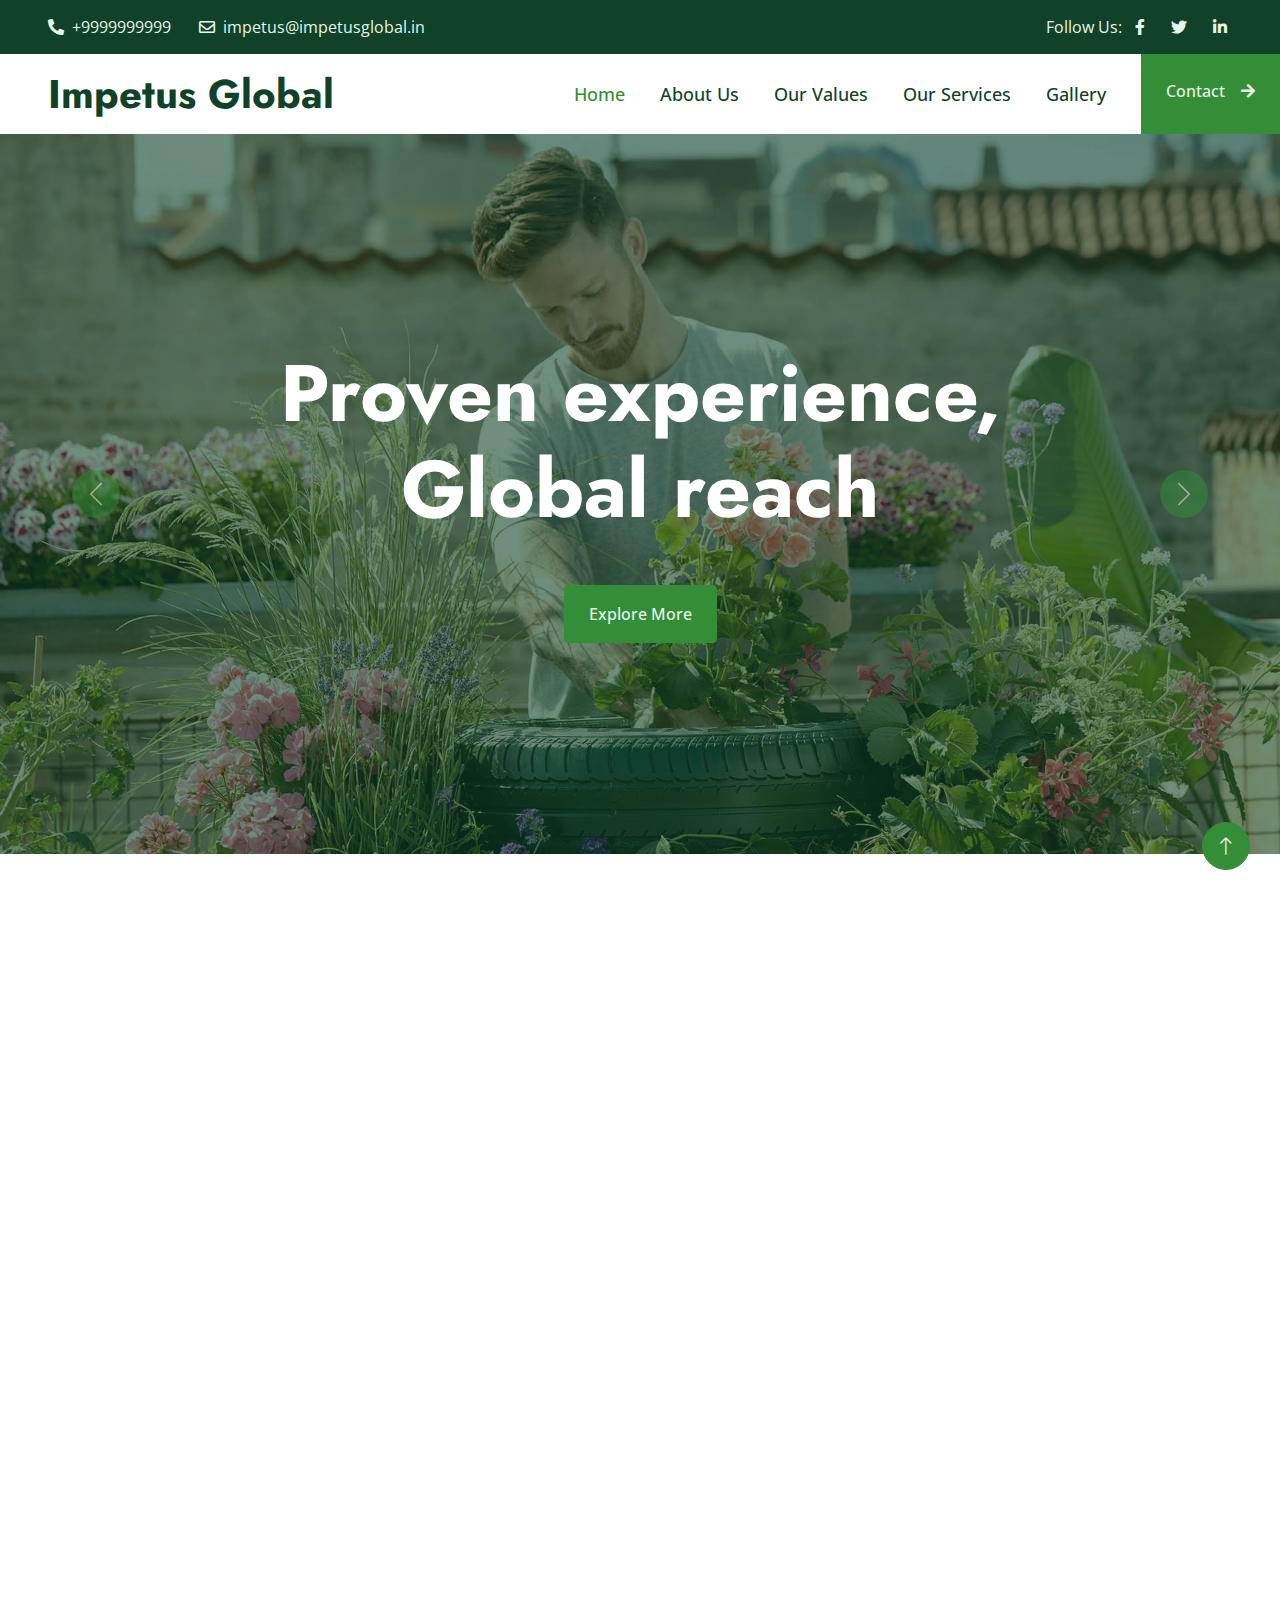
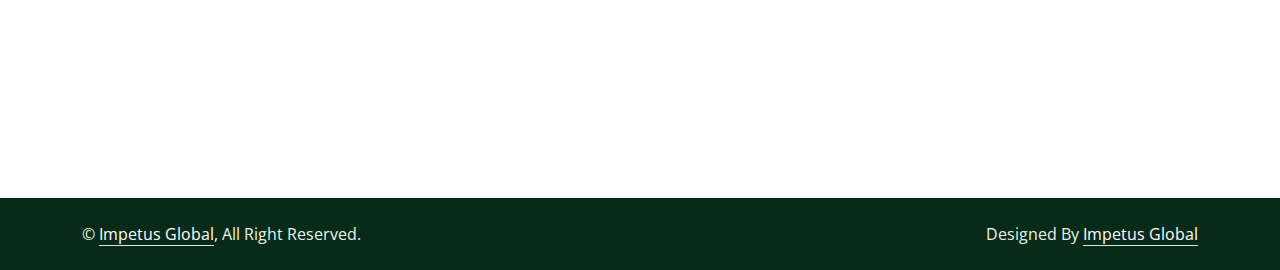
==== index.html @ 4c211819 "data added" ====
<!DOCTYPE html>
<html lang="en">

<head>
    <meta charset="utf-8">
    <title>Impetus Global</title>
    <meta content="width=device-width, initial-scale=1.0" name="viewport">
    <meta content="" name="keywords">
    <meta content="" name="description">

    <!-- Favicon -->
    <link href="img/favicon.ico" rel="icon">

    <!-- Google Web Fonts -->
    <link rel="preconnect" href="https://fonts.googleapis.com">
    <link rel="preconnect" href="https://fonts.gstatic.com" crossorigin>
    <link href="https://fonts.googleapis.com/css2?family=Jost:wght@500;600;700&family=Open+Sans:wght@400;500&display=swap" rel="stylesheet">  

    <!-- Icon Font Stylesheet -->
    <link href="https://cdnjs.cloudflare.com/ajax/libs/font-awesome/5.10.0/css/all.min.css" rel="stylesheet">
    <link href="https://cdn.jsdelivr.net/npm/bootstrap-icons@1.4.1/font/bootstrap-icons.css" rel="stylesheet">

    <!-- Libraries Stylesheet -->
    <link href="lib/animate/animate.min.css" rel="stylesheet">
    <link href="lib/owlcarousel/assets/owl.carousel.min.css" rel="stylesheet">
    <link href="lib/lightbox/css/lightbox.min.css" rel="stylesheet">

    <!-- Customized Bootstrap Stylesheet -->
    <link href="css/bootstrap.min.css" rel="stylesheet">

    <!-- Template Stylesheet -->
    <link href="css/style.css" rel="stylesheet">
</head>

<body>
    <!-- Spinner Start -->
    <div id="spinner" class="show bg-white position-fixed translate-middle w-100 vh-100 top-50 start-50 d-flex align-items-center justify-content-center">
        <div class="spinner-border text-primary" role="status" style="width: 3rem; height: 3rem;"></div>
    </div>
    <!-- Spinner End -->


    <!-- Topbar Start -->
    <div class="container-fluid bg-dark text-light px-0 py-2">
        <div class="row gx-0 d-none d-lg-flex">
            <div class="col-lg-7 px-5 text-start">
                <div class="h-100 d-inline-flex align-items-center me-4">
                    <span class="fa fa-phone-alt me-2"></span>
                    <span>+9999999999</span>
                </div>
                <div class="h-100 d-inline-flex align-items-center">
                    <span class="far fa-envelope me-2"></span>
                    <span>impetus@impetusglobal.in</span>
                </div>
            </div>
            <div class="col-lg-5 px-5 text-end">
                <div class="h-100 d-inline-flex align-items-center mx-n2">
                    <span>Follow Us:</span>
                    <a class="btn btn-link text-light" href="#"><i class="fab fa-facebook-f"></i></a>
                    <a class="btn btn-link text-light" href="https://twitter.com/IGImpetusGlobal"><i class="fab fa-twitter"></i></a>
                    <a class="btn btn-link text-light" href="http://www.linkedin.com/profile/view?id=145664561&trk=tab_pro"><i class="fab fa-linkedin-in"></i></a>
                    <!--<a class="btn btn-link text-light" href=""><i class="fab fa-instagram"></i></a>-->
                </div>
            </div>
        </div>
    </div>
    <!-- Topbar End -->


    <!-- Navbar Start -->
    <nav class="navbar navbar-expand-lg bg-white navbar-light sticky-top p-0">
        <a href="index.html" class="navbar-brand d-flex align-items-center px-4 px-lg-5">
            <h1 class="m-0">Impetus Global</h1>
        </a>
        <button type="button" class="navbar-toggler me-4" data-bs-toggle="collapse" data-bs-target="#navbarCollapse">
            <span class="navbar-toggler-icon"></span>
        </button>
        <div class="collapse navbar-collapse" id="navbarCollapse">
            <div class="navbar-nav ms-auto p-4 p-lg-0">
                <a href="index.html" class="nav-item nav-link active">Home</a>
                <a href="about.html" class="nav-item nav-link">About Us</a>
				<a href="values.html" class="nav-item nav-link">Our Values</a>
                <a href="service.html" class="nav-item nav-link">Our Services</a>
                <a href="gallery.html" class="nav-item nav-link">Gallery</a>
                <!--<div class="nav-item dropdown">
                    <a href="#" class="nav-link dropdown-toggle" data-bs-toggle="dropdown">Gallery</a>
                    <div class="dropdown-menu bg-light m-0">
                        <a href="feature.html" class="dropdown-item">Features</a>
                        <a href="quote.html" class="dropdown-item">Free Quote</a>
                        <a href="team.html" class="dropdown-item">Our Team</a>
                        <a href="testimonial.html" class="dropdown-item">Testimonial</a>
                        <a href="404.html" class="dropdown-item">404 Page</a>
                    </div>
                </div>
                <a href="contact.html" class="nav-item nav-link">Contact</a>-->
            </div>
            <a href="contact.html" class="btn btn-primary py-4 px-lg-4 rounded-0 d-none d-lg-block">Contact<i class="fa fa-arrow-right ms-3"></i></a>
        </div>
    </nav>
    <!-- Navbar End -->


    <!-- Carousel Start -->
    <div class="container-fluid p-0 wow fadeIn" data-wow-delay="0.1s">
        <div id="header-carousel" class="carousel slide" data-bs-ride="carousel">
            <div class="carousel-inner">
                <div class="carousel-item active">
                    <img class="w-100" src="img/carousel-1.jpg" alt="Image">
                    <div class="carousel-caption">
                        <div class="container">
                            <div class="row justify-content-center">
                                <div class="col-lg-8">
                                    <h1 class="display-1 text-white mb-5 animated slideInDown">Proven experience, Global reach</h1>
                                    <a href="" class="btn btn-primary py-sm-3 px-sm-4">Explore More</a>
                                </div>
                            </div>
                        </div>
                    </div>
                </div>
                <div class="carousel-item">
                    <img class="w-100" src="img/carousel-2.jpg" alt="Image">
                    <div class="carousel-caption">
                        <div class="container">
                            <div class="row justify-content-center">
                                <div class="col-lg-7">
                                    <h1 class="display-1 text-white mb-5 animated slideInDown">Depth of expertise, Cost competitiveness</h1>
                                    <a href="" class="btn btn-primary py-sm-3 px-sm-4">Explore More</a>
                                </div>
                            </div>
                        </div>
                    </div>
                </div>
            </div>
            <button class="carousel-control-prev" type="button" data-bs-target="#header-carousel"
                data-bs-slide="prev">
                <span class="carousel-control-prev-icon" aria-hidden="true"></span>
                <span class="visually-hidden">Previous</span>
            </button>
            <button class="carousel-control-next" type="button" data-bs-target="#header-carousel"
                data-bs-slide="next">
                <span class="carousel-control-next-icon" aria-hidden="true"></span>
                <span class="visually-hidden">Next</span>
            </button>
        </div>
    </div>
    <!-- Carousel End -->


    <!-- Top Feature Start -->
    <!--<div class="container-fluid top-feature py-5 pt-lg-0">
        <div class="container py-5 pt-lg-0">
            <div class="row gx-0">
                <div class="col-lg-4 wow fadeIn" data-wow-delay="0.1s">
                    <div class="bg-white shadow d-flex align-items-center h-100 px-5" style="min-height: 160px;">
                        <div class="d-flex">
                            <div class="flex-shrink-0 btn-lg-square rounded-circle bg-light">
                                <i class="fa fa-times text-primary"></i>
                            </div>
                            <div class="ps-3">
                                <h4>No Hidden Cost</h4>
                                <span>Clita erat ipsum lorem sit sed stet duo justo</span>
                            </div>
                        </div>
                    </div>
                </div>
                <div class="col-lg-4 wow fadeIn" data-wow-delay="0.3s">
                    <div class="bg-white shadow d-flex align-items-center h-100 px-5" style="min-height: 160px;">
                        <div class="d-flex">
                            <div class="flex-shrink-0 btn-lg-square rounded-circle bg-light">
                                <i class="fa fa-users text-primary"></i>
                            </div>
                            <div class="ps-3">
                                <h4>Dedicated Team</h4>
                                <span>Clita erat ipsum lorem sit sed stet duo justo</span>
                            </div>
                        </div>
                    </div>
                </div>
                <div class="col-lg-4 wow fadeIn" data-wow-delay="0.5s">
                    <div class="bg-white shadow d-flex align-items-center h-100 px-5" style="min-height: 160px;">
                        <div class="d-flex">
                            <div class="flex-shrink-0 btn-lg-square rounded-circle bg-light">
                                <i class="fa fa-phone text-primary"></i>
                            </div>
                            <div class="ps-3">
                                <h4>24/7 Available</h4>
                                <span>Clita erat ipsum lorem sit sed stet duo justo</span>
                            </div>
                        </div>
                    </div>
                </div>
            </div>
        </div>
    </div>-->
    <!-- Top Feature End -->


    <!-- About Start -->
    <div class="container-xxl py-5">
        <div class="container">
            <div class="row g-5 align-items-end">
                <!--<div class="col-lg-3 col-md-5 wow fadeInUp" data-wow-delay="0.1s">
                    <img class="img-fluid rounded" data-wow-delay="0.1s" src="img/about.jpg">
                </div>-->
                <div class="col-lg-12 col-md-12 wow fadeInUp" data-wow-delay="0.3s">
                    <!--<h1 class="display-1 text-primary mb-0">25</h1>
                    <p class="text-primary mb-4">Year of Experience</p>-->
                    <h1 class="display-5 mb-4">"Proven experience. Global reach . Depth of expertise . Cost competitiveness"</h1>
                    <p class="mb-4">Impetus Global is all about ideation, product development, fashion buying, sourcing, production, designing & consultancy. 
					Simply stated, this is our business - and it's how we produce results daily for today's leading brands.</p>
					<p class="mb-4">We are known world-wide for our designs, yarns, fashion apparel 
					and intimate sourcing expertise. It is this unwavering entrepreneurial spirit and commitment to innovation coupled with our desire to exceed customer expectations 
					that fosters our strong customer relationships and fuels bottom-line results for our customers.</p>
					<p class="mb-4">The main function is to provide information, sourcing suppliers and 
					order execution for/on behalf of customers.</p>
                    <a class="btn btn-primary py-3 px-4" href="">Explore More</a>
                </div>
                <!--<div class="col-lg-3 col-md-12 wow fadeInUp" data-wow-delay="0.5s">
                    <div class="row g-5">
                        <div class="col-12 col-sm-6 col-lg-12">
                            <div class="border-start ps-4">
                                <i class="fa fa-award fa-3x text-primary mb-3"></i>
                                <h4 class="mb-3">Award Winning</h4>
                                <span>Clita erat ipsum et lorem et sit, sed stet lorem sit clita duo justo magna</span>
                            </div>
                        </div>
                        <div class="col-12 col-sm-6 col-lg-12">
                            <div class="border-start ps-4">
                                <i class="fa fa-users fa-3x text-primary mb-3"></i>
                                <h4 class="mb-3">Dedicated Team</h4>
                                <span>Clita erat ipsum et lorem et sit, sed stet lorem sit clita duo justo magna</span>
                            </div>
                        </div>
                    </div>
                </div>-->
            </div>
        </div>
    </div>
    <!-- About End -->


    <!-- Facts Start -->
    <!--<div class="container-fluid facts my-5 py-5" data-parallax="scroll" data-image-src="img/carousel-1.jpg">
        <div class="container py-5">
            <div class="row g-5">
                <div class="col-sm-6 col-lg-3 text-center wow fadeIn" data-wow-delay="0.1s">
                    <h1 class="display-4 text-white" data-toggle="counter-up">1234</h1>
                    <span class="fs-5 fw-semi-bold text-light">Happy Clients</span>
                </div>
                <div class="col-sm-6 col-lg-3 text-center wow fadeIn" data-wow-delay="0.3s">
                    <h1 class="display-4 text-white" data-toggle="counter-up">1234</h1>
                    <span class="fs-5 fw-semi-bold text-light">Garden Complated</span>
                </div>
                <div class="col-sm-6 col-lg-3 text-center wow fadeIn" data-wow-delay="0.5s">
                    <h1 class="display-4 text-white" data-toggle="counter-up">1234</h1>
                    <span class="fs-5 fw-semi-bold text-light">Dedicated Staff</span>
                </div>
                <div class="col-sm-6 col-lg-3 text-center wow fadeIn" data-wow-delay="0.7s">
                    <h1 class="display-4 text-white" data-toggle="counter-up">1234</h1>
                    <span class="fs-5 fw-semi-bold text-light">Awards Achieved</span>
                </div>
            </div>
        </div>
    </div>-->
    <!-- Facts End -->


    <!-- Features Start -->
    <!--<div class="container-xxl py-5">
        <div class="container">
            <div class="row g-5 align-items-center">
                <div class="col-lg-6 wow fadeInUp" data-wow-delay="0.1s">
                    <p class="fs-5 fw-bold text-primary">Why Choosing Us!</p>
                    <h1 class="display-5 mb-4">Few Reasons Why People Choosing Us!</h1>
                    <p class="mb-4">Tempor erat elitr rebum at clita. Diam dolor diam ipsum sit. Aliqu diam amet diam et eos. Clita erat ipsum et lorem et sit, sed stet lorem sit clita duo justo magna dolore erat amet</p>
                    <a class="btn btn-primary py-3 px-4" href="">Explore More</a>
                </div>
                <div class="col-lg-6">
                    <div class="row g-4 align-items-center">
                        <div class="col-md-6">
                            <div class="row g-4">
                                <div class="col-12 wow fadeIn" data-wow-delay="0.3s">
                                    <div class="text-center rounded py-5 px-4" style="box-shadow: 0 0 45px rgba(0,0,0,.08);">
                                        <div class="btn-square bg-light rounded-circle mx-auto mb-4" style="width: 90px; height: 90px;">
                                            <i class="fa fa-check fa-3x text-primary"></i>
                                        </div>
                                        <h4 class="mb-0">100% Satisfaction</h4>
                                    </div>
                                </div>
                                <div class="col-12 wow fadeIn" data-wow-delay="0.5s">
                                    <div class="text-center rounded py-5 px-4" style="box-shadow: 0 0 45px rgba(0,0,0,.08);">
                                        <div class="btn-square bg-light rounded-circle mx-auto mb-4" style="width: 90px; height: 90px;">
                                            <i class="fa fa-users fa-3x text-primary"></i>
                                        </div>
                                        <h4 class="mb-0">Dedicated Team</h4>
                                    </div>
                                </div>
                            </div>
                        </div>
                        <div class="col-md-6 wow fadeIn" data-wow-delay="0.7s">
                            <div class="text-center rounded py-5 px-4" style="box-shadow: 0 0 45px rgba(0,0,0,.08);">
                                <div class="btn-square bg-light rounded-circle mx-auto mb-4" style="width: 90px; height: 90px;">
                                    <i class="fa fa-tools fa-3x text-primary"></i>
                                </div>
                                <h4 class="mb-0">Modern Equipment</h4>
                            </div>
                        </div>
                    </div>
                </div>
            </div>
        </div>
    </div>-->
    <!-- Features End -->


    <!-- Service Start -->
    <!--<div class="container-xxl py-5">
        <div class="container">
            <div class="text-center mx-auto wow fadeInUp" data-wow-delay="0.1s" style="max-width: 500px;">
                <p class="fs-5 fw-bold text-primary">Our Services</p>
                <h1 class="display-5 mb-5">Services That We Offer For You</h1>
            </div>
            <div class="row g-4">
                <div class="col-lg-4 col-md-6 wow fadeInUp" data-wow-delay="0.1s">
                    <div class="service-item rounded d-flex h-100">
                        <div class="service-img rounded">
                            <img class="img-fluid" src="img/service-1.jpg" alt="">
                        </div>
                        <div class="service-text rounded p-5">
                            <div class="btn-square rounded-circle mx-auto mb-3">
                                <img class="img-fluid" src="img/icon/icon-3.png" alt="Icon">
                            </div>
                            <h4 class="mb-3">Landscaping</h4>
                            <p class="mb-4">Erat ipsum justo amet duo et elitr dolor, est duo duo eos lorem sed diam stet diam sed stet.</p>
                            <a class="btn btn-sm" href=""><i class="fa fa-plus text-primary me-2"></i>Read More</a>
                        </div>
                    </div>
                </div>
                <div class="col-lg-4 col-md-6 wow fadeInUp" data-wow-delay="0.3s">
                    <div class="service-item rounded d-flex h-100">
                        <div class="service-img rounded">
                            <img class="img-fluid" src="img/service-2.jpg" alt="">
                        </div>
                        <div class="service-text rounded p-5">
                            <div class="btn-square rounded-circle mx-auto mb-3">
                                <img class="img-fluid" src="img/icon/icon-6.png" alt="Icon">
                            </div>
                            <h4 class="mb-3">Pruning plants</h4>
                            <p class="mb-4">Erat ipsum justo amet duo et elitr dolor, est duo duo eos lorem sed diam stet diam sed stet.</p>
                            <a class="btn btn-sm" href=""><i class="fa fa-plus text-primary me-2"></i>Read More</a>
                        </div>
                    </div>
                </div>
                <div class="col-lg-4 col-md-6 wow fadeInUp" data-wow-delay="0.5s">
                    <div class="service-item rounded d-flex h-100">
                        <div class="service-img rounded">
                            <img class="img-fluid" src="img/service-3.jpg" alt="">
                        </div>
                        <div class="service-text rounded p-5">
                            <div class="btn-square rounded-circle mx-auto mb-3">
                                <img class="img-fluid" src="img/icon/icon-5.png" alt="Icon">
                            </div>
                            <h4 class="mb-3">Irrigation & Drainage</h4>
                            <p class="mb-4">Erat ipsum justo amet duo et elitr dolor, est duo duo eos lorem sed diam stet diam sed stet.</p>
                            <a class="btn btn-sm" href=""><i class="fa fa-plus text-primary me-2"></i>Read More</a>
                        </div>
                    </div>
                </div>
                <div class="col-lg-4 col-md-6 wow fadeInUp" data-wow-delay="0.1s">
                    <div class="service-item rounded d-flex h-100">
                        <div class="service-img rounded">
                            <img class="img-fluid" src="img/service-4.jpg" alt="">
                        </div>
                        <div class="service-text rounded p-5">
                            <div class="btn-square rounded-circle mx-auto mb-3">
                                <img class="img-fluid" src="img/icon/icon-4.png" alt="Icon">
                            </div>
                            <h4 class="mb-3">Garden Maintenance </h4>
                            <p class="mb-4">Erat ipsum justo amet duo et elitr dolor, est duo duo eos lorem sed diam stet diam sed stet.</p>
                            <a class="btn btn-sm" href=""><i class="fa fa-plus text-primary me-2"></i>Read More</a>
                        </div>
                    </div>
                </div>
                <div class="col-lg-4 col-md-6 wow fadeInUp" data-wow-delay="0.3s">
                    <div class="service-item rounded d-flex h-100">
                        <div class="service-img rounded">
                            <img class="img-fluid" src="img/service-5.jpg" alt="">
                        </div>
                        <div class="service-text rounded p-5">
                            <div class="btn-square rounded-circle mx-auto mb-3">
                                <img class="img-fluid" src="img/icon/icon-8.png" alt="Icon">
                            </div>
                            <h4 class="mb-3">Green Technology</h4>
                            <p class="mb-4">Erat ipsum justo amet duo et elitr dolor, est duo duo eos lorem sed diam stet diam sed stet.</p>
                            <a class="btn btn-sm" href=""><i class="fa fa-plus text-primary me-2"></i>Read More</a>
                        </div>
                    </div>
                </div>
                <div class="col-lg-4 col-md-6 wow fadeInUp" data-wow-delay="0.5s">
                    <div class="service-item rounded d-flex h-100">
                        <div class="service-img rounded">
                            <img class="img-fluid" src="img/service-6.jpg" alt="">
                        </div>
                        <div class="service-text rounded p-5">
                            <div class="btn-square rounded-circle mx-auto mb-3">
                                <img class="img-fluid" src="img/icon/icon-2.png" alt="Icon">
                            </div>
                            <h4 class="mb-3">Urban Gardening</h4>
                            <p class="mb-4">Erat ipsum justo amet duo et elitr dolor, est duo duo eos lorem sed diam stet diam sed stet.</p>
                            <a class="btn btn-sm" href=""><i class="fa fa-plus text-primary me-2"></i>Read More</a>
                        </div>
                    </div>
                </div>
            </div>
        </div>
    </div>-->
    <!-- Service End -->


    <!-- Quote Start -->
    <!--<div class="container-fluid quote my-5 py-5" data-parallax="scroll" data-image-src="img/carousel-2.jpg">
        <div class="container py-5">
            <div class="row justify-content-center">
                <div class="col-lg-7">
                    <div class="bg-white rounded p-4 p-sm-5 wow fadeIn" data-wow-delay="0.5s">
                        <h1 class="display-5 text-center mb-5">Get A Free Quote</h1>
                        <div class="row g-3">
                            <div class="col-sm-6">
                                <div class="form-floating">
                                    <input type="text" class="form-control bg-light border-0" id="gname" placeholder="Gurdian Name">
                                    <label for="gname">Your Name</label>
                                </div>
                            </div>
                            <div class="col-sm-6">
                                <div class="form-floating">
                                    <input type="email" class="form-control bg-light border-0" id="gmail" placeholder="Gurdian Email">
                                    <label for="gmail">Your Email</label>
                                </div>
                            </div>
                            <div class="col-sm-6">
                                <div class="form-floating">
                                    <input type="text" class="form-control bg-light border-0" id="cname" placeholder="Child Name">
                                    <label for="cname">Your Mobile</label>
                                </div>
                            </div>
                            <div class="col-sm-6">
                                <div class="form-floating">
                                    <input type="text" class="form-control bg-light border-0" id="cage" placeholder="Child Age">
                                    <label for="cage">Service Type</label>
                                </div>
                            </div>
                            <div class="col-12">
                                <div class="form-floating">
                                    <textarea class="form-control bg-light border-0" placeholder="Leave a message here" id="message" style="height: 100px"></textarea>
                                    <label for="message">Message</label>
                                </div>
                            </div>
                            <div class="col-12 text-center">
                                <button class="btn btn-primary py-3 px-4" type="submit">Submit Now</button>
                            </div>
                        </div>
                    </div>
                </div>
            </div>
        </div>
    </div>-->
    <!-- Quote End -->


    <!-- Projects Start -->
    <!--<div class="container-xxl py-5">
        <div class="container">
            <div class="text-center mx-auto wow fadeInUp" data-wow-delay="0.1s" style="max-width: 500px;">
                <p class="fs-5 fw-bold text-primary">Our Projects</p>
                <h1 class="display-5 mb-5">Some Of Our Wonderful Projects</h1>
            </div>
            <div class="row wow fadeInUp" data-wow-delay="0.3s">
                <div class="col-12 text-center">
                    <ul class="list-inline rounded mb-5" id="portfolio-flters">
                        <li class="mx-2 active" data-filter="*">All</li>
                        <li class="mx-2" data-filter=".first">Complete Projects</li>
                        <li class="mx-2" data-filter=".second">Ongoing Projects</li>
                    </ul>
                </div>
            </div>
            <div class="row g-4 portfolio-container">
                <div class="col-lg-4 col-md-6 portfolio-item first wow fadeInUp" data-wow-delay="0.1s">
                    <div class="portfolio-inner rounded">
                        <img class="img-fluid" src="img/service-1.jpg" alt="">
                        <div class="portfolio-text">
                            <h4 class="text-white mb-4">Landscaping</h4>
                            <div class="d-flex">
                                <a class="btn btn-lg-square rounded-circle mx-2" href="img/service-1.jpg" data-lightbox="portfolio"><i class="fa fa-eye"></i></a>
                                <a class="btn btn-lg-square rounded-circle mx-2" href=""><i class="fa fa-link"></i></a>
                            </div>
                        </div>
                    </div>
                </div>
                <div class="col-lg-4 col-md-6 portfolio-item second wow fadeInUp" data-wow-delay="0.3s">
                    <div class="portfolio-inner rounded">
                        <img class="img-fluid" src="img/service-2.jpg" alt="">
                        <div class="portfolio-text">
                            <h4 class="text-white mb-4">Pruning plants</h4>
                            <div class="d-flex">
                                <a class="btn btn-lg-square rounded-circle mx-2" href="img/service-2.jpg" data-lightbox="portfolio"><i class="fa fa-eye"></i></a>
                                <a class="btn btn-lg-square rounded-circle mx-2" href=""><i class="fa fa-link"></i></a>
                            </div>
                        </div>
                    </div>
                </div>
                <div class="col-lg-4 col-md-6 portfolio-item first wow fadeInUp" data-wow-delay="0.5s">
                    <div class="portfolio-inner rounded">
                        <img class="img-fluid" src="img/service-3.jpg" alt="">
                        <div class="portfolio-text">
                            <h4 class="text-white mb-4">Irrigation & Drainage</h4>
                            <div class="d-flex">
                                <a class="btn btn-lg-square rounded-circle mx-2" href="img/service-3.jpg" data-lightbox="portfolio"><i class="fa fa-eye"></i></a>
                                <a class="btn btn-lg-square rounded-circle mx-2" href=""><i class="fa fa-link"></i></a>
                            </div>
                        </div>
                    </div>
                </div>
                <div class="col-lg-4 col-md-6 portfolio-item second wow fadeInUp" data-wow-delay="0.1s">
                    <div class="portfolio-inner rounded">
                        <img class="img-fluid" src="img/service-4.jpg" alt="">
                        <div class="portfolio-text">
                            <h4 class="text-white mb-4">Garden Maintenance</h4>
                            <div class="d-flex">
                                <a class="btn btn-lg-square rounded-circle mx-2" href="img/service-4.jpg" data-lightbox="portfolio"><i class="fa fa-eye"></i></a>
                                <a class="btn btn-lg-square rounded-circle mx-2" href=""><i class="fa fa-link"></i></a>
                            </div>
                        </div>
                    </div>
                </div>
                <div class="col-lg-4 col-md-6 portfolio-item first wow fadeInUp" data-wow-delay="0.3s">
                    <div class="portfolio-inner rounded">
                        <img class="img-fluid" src="img/service-5.jpg" alt="">
                        <div class="portfolio-text">
                            <h4 class="text-white mb-4">Green Technology</h4>
                            <div class="d-flex">
                                <a class="btn btn-lg-square rounded-circle mx-2" href="img/service-5.jpg" data-lightbox="portfolio"><i class="fa fa-eye"></i></a>
                                <a class="btn btn-lg-square rounded-circle mx-2" href=""><i class="fa fa-link"></i></a>
                            </div>
                        </div>
                    </div>
                </div>
                <div class="col-lg-4 col-md-6 portfolio-item second wow fadeInUp" data-wow-delay="0.5s">
                    <div class="portfolio-inner rounded">
                        <img class="img-fluid" src="img/service-6.jpg" alt="">
                        <div class="portfolio-text">
                            <h4 class="text-white mb-4">Urban Gardening</h4>
                            <div class="d-flex">
                                <a class="btn btn-lg-square rounded-circle mx-2" href="img/service-6.jpg" data-lightbox="portfolio"><i class="fa fa-eye"></i></a>
                                <a class="btn btn-lg-square rounded-circle mx-2" href=""><i class="fa fa-link"></i></a>
                            </div>
                        </div>
                    </div>
                </div>
            </div>
        </div>
    </div>-->
    <!-- Projects End -->


    <!-- Team Start -->
    <!--<div class="container-xxl py-5">
        <div class="container">
            <div class="text-center mx-auto wow fadeInUp" data-wow-delay="0.1s" style="max-width: 500px;">
                <p class="fs-5 fw-bold text-primary">Our Team</p>
                <h1 class="display-5 mb-5">Dedicated & Experienced Team Members</h1>
            </div>
            <div class="row g-4">
                <div class="col-lg-4 col-md-6 wow fadeInUp" data-wow-delay="0.1s">
                    <div class="team-item rounded">
                        <img class="img-fluid" src="img/team-1.jpg" alt="">
                        <div class="team-text">
                            <h4 class="mb-0">Doris Jordan</h4>
                            <p class="text-primary">Landscape Designer</p>
                            <div class="team-social d-flex">
                                <a class="btn btn-square rounded-circle me-2" href=""><i class="fab fa-facebook-f"></i></a>
                                <a class="btn btn-square rounded-circle me-2" href=""><i class="fab fa-twitter"></i></a>
                                <a class="btn btn-square rounded-circle me-2" href=""><i class="fab fa-instagram"></i></a>
                            </div>
                        </div>
                    </div>
                </div>
                <div class="col-lg-4 col-md-6 wow fadeInUp" data-wow-delay="0.3s">
                    <div class="team-item rounded">
                        <img class="img-fluid" src="img/team-2.jpg" alt="">
                        <div class="team-text">
                            <h4 class="mb-0">Johnny Ramirez</h4>
                            <p class="text-primary">Garden Designer</p>
                            <div class="team-social d-flex">
                                <a class="btn btn-square rounded-circle me-2" href=""><i class="fab fa-facebook-f"></i></a>
                                <a class="btn btn-square rounded-circle me-2" href=""><i class="fab fa-twitter"></i></a>
                                <a class="btn btn-square rounded-circle me-2" href=""><i class="fab fa-instagram"></i></a>
                            </div>
                        </div>
                    </div>
                </div>
                <div class="col-lg-4 col-md-6 wow fadeInUp" data-wow-delay="0.5s">
                    <div class="team-item rounded">
                        <img class="img-fluid" src="img/team-3.jpg" alt="">
                        <div class="team-text">
                            <h4 class="mb-0">Diana Wagner</h4>
                            <p class="text-primary">Senior Gardener</p>
                            <div class="team-social d-flex">
                                <a class="btn btn-square rounded-circle me-2" href=""><i class="fab fa-facebook-f"></i></a>
                                <a class="btn btn-square rounded-circle me-2" href=""><i class="fab fa-twitter"></i></a>
                                <a class="btn btn-square rounded-circle me-2" href=""><i class="fab fa-instagram"></i></a>
                            </div>
                        </div>
                    </div>
                </div>
            </div>
        </div>
    </div>-->
    <!-- Team End -->


    <!-- Testimonial Start -->
    <!--<div class="container-xxl py-5">
        <div class="container">
            <div class="row g-5">
                <div class="col-lg-5 wow fadeInUp" data-wow-delay="0.1s">
                    <p class="fs-5 fw-bold text-primary">Testimonial</p>
                    <h1 class="display-5 mb-5">What Our Clients Say About Us!</h1>
                    <p class="mb-4">Tempor erat elitr rebum at clita. Diam dolor diam ipsum sit. Aliqu diam amet diam et eos. Clita erat ipsum et lorem et sit sed stet lorem sit clita duo justo.</p>
                    <a class="btn btn-primary py-3 px-4" href="">See More</a>
                </div>
                <div class="col-lg-7 wow fadeInUp" data-wow-delay="0.5s">
                    <div class="owl-carousel testimonial-carousel">
                        <div class="testimonial-item">
                            <img class="img-fluid rounded mb-3" src="img/testimonial-1.jpg" alt="">
                            <p class="fs-5">Dolores sed duo clita tempor justo dolor et stet lorem kasd labore dolore lorem ipsum. At lorem lorem magna ut et, nonumy et labore et tempor diam tempor erat.</p>
                            <h4>Client Name</h4>
                            <span>Profession</span>
                        </div>
                        <div class="testimonial-item">
                            <img class="img-fluid rounded mb-3" src="img/testimonial-2.jpg" alt="">
                            <p class="fs-5">Dolores sed duo clita tempor justo dolor et stet lorem kasd labore dolore lorem ipsum. At lorem lorem magna ut et, nonumy et labore et tempor diam tempor erat.</p>
                            <h4>Client Name</h4>
                            <span>Profession</span>
                        </div>
                    </div>
                </div>
            </div>
        </div>
    </div>-->
    <!-- Testimonial End -->


    <!-- Footer Start -->
    <div class="container-fluid bg-dark text-light footer mt-5 py-5 wow fadeIn" data-wow-delay="0.1s">
        <div class="container py-5">
            <div class="row g-5">
                <div class="col-lg-4 col-md-6">
                    <h4 class="text-white mb-4">Our Office</h4>
                    <p class="mb-2"><i class="fa fa-map-marker-alt me-3"></i>Address</p>
                    <p class="mb-2"><i class="fa fa-phone-alt me-3"></i>Mobile Number</p>
                    <p class="mb-2"><i class="fa fa-envelope me-3"></i>impetus@impetusglobal.in</p>
                    <div class="d-flex pt-2">
                        <a class="btn btn-square btn-outline-light rounded-circle me-2" href="https://twitter.com/IGImpetusGlobal"><i class="fab fa-twitter"></i></a>
                        <a class="btn btn-square btn-outline-light rounded-circle me-2" href="#"><i class="fab fa-facebook-f"></i></a>
                        <a class="btn btn-square btn-outline-light rounded-circle me-2" href="http://www.linkedin.com/profile/view?id=145664561&trk=tab_pro"><i class="fab fa-linkedin-in"></i></a>
                    </div>
                </div>
                <div class="col-lg-4 col-md-6">
                    <h4 class="text-white mb-4">Services</h4>
                    <a class="btn btn-link" href="">Yarn</a>
                    <a class="btn btn-link" href="">Knits/Woven</a>
                    <a class="btn btn-link" href="">Handicrafts</a>
                    <!--<a class="btn btn-link" href="">Garden Maintenance</a>
                    <a class="btn btn-link" href="">Green Technology</a>-->
                </div>
                <div class="col-lg-4 col-md-6 text-right">
                    <h4 class="text-white mb-4">Quick Links</h4>
                    <a class="btn btn-link" href="about.html">About Us</a>
                    <a class="btn btn-link" href="conatct.html">Contact Us</a>
                    <a class="btn btn-link" href="services.html">Our Services</a>
                    <a class="btn btn-link" href="values.html">Our Values</a>
                    <!--<a class="btn btn-link" href="">Support</a>-->
                </div>
                <!--<div class="col-lg-3 col-md-6">
                    <h4 class="text-white mb-4">Newsletter</h4>
                    <p>Dolor amet sit justo amet elitr clita ipsum elitr est.</p>
                    <div class="position-relative w-100">
                        <input class="form-control bg-light border-light w-100 py-3 ps-4 pe-5" type="text" placeholder="Your email">
                        <button type="button" class="btn btn-primary py-2 position-absolute top-0 end-0 mt-2 me-2">SignUp</button>
                    </div>
                </div>-->
            </div>
        </div>
    </div>
    <!-- Footer End -->


    <!-- Copyright Start -->
    <div class="container-fluid copyright py-4">
        <div class="container">
            <div class="row">
                <div class="col-md-6 text-center text-md-start mb-3 mb-md-0">
                    &copy; <a class="border-bottom" href="#">Impetus Global</a>, All Right Reserved.
                </div>
                <div class="col-md-6 text-center text-md-end">
                    <!--/*** This template is free as long as you keep the footer author’s credit link/attribution link/backlink. If you'd like to use the template without the footer author’s credit link/attribution link/backlink, you can purchase the Credit Removal License from "https://htmlcodex.com/credit-removal". Thank you for your support. ***/-->
                    Designed By <a class="border-bottom" href="#">Impetus Global</a> <!--Distributed By <a href="https://themewagon.com">ThemeWagon</a>-->
                </div>
            </div>
        </div>
    </div>
    <!-- Copyright End -->


    <!-- Back to Top -->
    <a href="#" class="btn btn-lg btn-primary btn-lg-square rounded-circle back-to-top"><i class="bi bi-arrow-up"></i></a>


    <!-- JavaScript Libraries -->
    <script src="https://code.jquery.com/jquery-3.4.1.min.js"></script>
    <script src="https://cdn.jsdelivr.net/npm/bootstrap@5.0.0/dist/js/bootstrap.bundle.min.js"></script>
    <script src="lib/wow/wow.min.js"></script>
    <script src="lib/easing/easing.min.js"></script>
    <script src="lib/waypoints/waypoints.min.js"></script>
    <script src="lib/owlcarousel/owl.carousel.min.js"></script>
    <script src="lib/counterup/counterup.min.js"></script>
    <script src="lib/parallax/parallax.min.js"></script>
    <script src="lib/isotope/isotope.pkgd.min.js"></script>
    <script src="lib/lightbox/js/lightbox.min.js"></script>

    <!-- Template Javascript -->
    <script src="js/main.js"></script>
</body>

</html>
---- css/style.css ----
/********** Template CSS **********/
:root {
    --primary: #348E38;
    --secondary: #525368;
    --light: #E8F5E9;
    --dark: #0F4229;
}

.back-to-top {
    position: fixed;
    display: none;
    right: 30px;
    bottom: 30px;
    z-index: 99;
}

h1,
.h1,
h2,
.h2,
.fw-bold {
    font-weight: 700 !important;
}

h3,
.h3,
h4,
.h4,
.fw-medium {
    font-weight: 600 !important;
}

h5,
.h5,
h6,
.h6,
.fw-semi-bold {
    font-weight: 500 !important;
}


/*** Spinner ***/
#spinner {
    opacity: 0;
    visibility: hidden;
    transition: opacity .5s ease-out, visibility 0s linear .5s;
    z-index: 99999;
}

#spinner.show {
    transition: opacity .5s ease-out, visibility 0s linear 0s;
    visibility: visible;
    opacity: 1;
}


/*** Button ***/
.btn {
    transition: .5s;
    font-weight: 500;
}

.btn-primary,
.btn-outline-primary:hover {
    color: var(--light);
}

.btn-square {
    width: 38px;
    height: 38px;
}

.btn-sm-square {
    width: 32px;
    height: 32px;
}

.btn-lg-square {
    width: 48px;
    height: 48px;
}

.btn-square,
.btn-sm-square,
.btn-lg-square {
    padding: 0;
    display: flex;
    align-items: center;
    justify-content: center;
    font-weight: normal;
}


/*** Navbar ***/
.navbar.sticky-top {
    top: -100px;
    transition: .5s;
}

.navbar .navbar-brand,
.navbar a.btn {
    height: 80px
}

.navbar .navbar-nav .nav-link {
    margin-right: 35px;
    padding: 25px 0;
    color: var(--dark);
    font-size: 18px;
    font-weight: 500;
    outline: none;
}

.navbar .navbar-nav .nav-link:hover,
.navbar .navbar-nav .nav-link.active {
    color: var(--primary);
}

.navbar .dropdown-toggle::after {
    border: none;
    content: "\f107";
    font-family: "Font Awesome 5 Free";
    font-weight: 900;
    vertical-align: middle;
    margin-left: 8px;
}

@media (max-width: 991.98px) {
    .navbar .navbar-nav .nav-link  {
        margin-right: 0;
        padding: 10px 0;
    }

    .navbar .navbar-nav {
        border-top: 1px solid #EEEEEE;
    }
}

@media (min-width: 992px) {
    .navbar .nav-item .dropdown-menu {
        display: block;
        border: none;
        margin-top: 0;
        top: 150%;
        opacity: 0;
        visibility: hidden;
        transition: .5s;
    }

    .navbar .nav-item:hover .dropdown-menu {
        top: 100%;
        visibility: visible;
        transition: .5s;
        opacity: 1;
    }
}


/*** Header ***/
.carousel-caption {
    top: 0;
    left: 0;
    right: 0;
    bottom: 0;
    display: flex;
    align-items: center;
    justify-content: center;
    text-align: center;
    background: rgba(15, 66, 41, .6);
    z-index: 1;
}

.carousel-control-prev,
.carousel-control-next {
    width: 15%;
}

.carousel-control-prev-icon,
.carousel-control-next-icon {
    width: 3rem;
    height: 3rem;
    border-radius: 3rem;
    background-color: var(--primary);
    border: 10px solid var(--primary);
}

@media (max-width: 768px) {
    #header-carousel .carousel-item {
        position: relative;
        min-height: 450px;
    }
    
    #header-carousel .carousel-item img {
        position: absolute;
        width: 100%;
        height: 100%;
        object-fit: cover;
    }
}

.page-header {
    background: linear-gradient(rgba(15, 66, 41, .6), rgba(15, 66, 41, .6)), url(../img/carousel-1.jpg) center center no-repeat;
    background-size: cover;
}

.page-header .breadcrumb-item+.breadcrumb-item::before {
    color: var(--light);
}

.page-header .breadcrumb-item,
.page-header .breadcrumb-item a {
    font-size: 18px;
    color: var(--light);
}


/*** Top Feature ***/
@media (min-width: 991.98px) {
    .top-feature {
        position: relative;
        margin-top: -80px;
        z-index: 1;
    }
}


/*** Facts & Quote ***/
.facts,
.quote {
    background: rgba(15, 66, 41, .6);
}


/*** Service ***/
.service-item {
    position: relative;
    text-align: center;
}

.service-item .service-img {
    position: absolute;
    width: 100%;
    height: 100%;
    top: 0;
    left: 0;
    overflow: hidden;
    z-index: -1;
}

.service-item .service-img img {
    position: absolute;
    width: 100%;
    height: 100%;
    left: 0;
    object-fit: cover;
    transform: scale(1.2);
    transition: .3s;
    z-index: -1;
}

.service-item:hover .service-img img {
    transform: scale(1);
}

.service-item .service-text {
    background: #FFFFFF;
    box-shadow: 0 0 45px rgba(0, 0, 0, .08);
    transition: .3s;
}

.service-item:hover .service-text {
    background: rgba(15, 66, 41, .6);
}

.service-item .service-text h4,
.service-item .service-text p {
    transition: .3;
}

.service-item:hover .service-text h4 {
    color: #FFFFFF;
}

.service-item:hover .service-text p {
    color: var(--light);
}

.service-item .service-text .btn-square {
    width: 100px;
    height: 100px;
    background: transparent;
    transition: .5s;
}

.service-item:hover .service-text .btn-square {
    background: var(--light);
}

.service-item .service-text .btn {
    width: 31px;
    height: 31px;
    display: inline-flex;
    align-items: center;
    color: var(--dark);
    background: var(--light);
    white-space: nowrap;
    overflow: hidden;
    transition: .3s;
}

.service-item:hover .service-text .btn {
    width: 112px;
}


/*** Project Portfolio ***/
#portfolio-flters {
    display: inline-block;
    background: var(--light);
    padding: 10px 15px;
}

#portfolio-flters li {
    display: inline-block;
    font-weight: 500;
    color: var(--primary);
    cursor: pointer;
    transition: .5s;
    border-bottom: 2px solid transparent;
}

#portfolio-flters li:hover,
#portfolio-flters li.active {
    color: var(--dark);
    border-color: var(--dark);
}

.portfolio-inner {
    position: relative;
    overflow: hidden;
}

.portfolio-inner::before,
.portfolio-inner::after {
    position: absolute;
    content: "";
    width: 0;
    height: 100%;
    top: 0;
    left: 0;
    background: rgba(15, 66, 41, .6);
    transition: .5s;
}

.portfolio-inner::after {
    left: auto;
    right: 0;
}

.portfolio-inner:hover::before,
.portfolio-inner:hover::after {
    width: 50%;
}

.portfolio-inner .portfolio-text {
    position: absolute;
    width: 100%;
    height: 100%;
    top: 0;
    left: 0;
    display: flex;
    flex-direction: column;
    align-items: center;
    justify-content: center;
    transition: .5s;
    z-index: 3;
    opacity: 0;
}

.portfolio-inner:hover .portfolio-text {
    transition-delay: .3s;
    opacity: 1;
}

.portfolio-inner .portfolio-text .btn {
    background: var(--light);
    color: var(--primary);
}

.portfolio-inner .portfolio-text .btn:hover {
    background: var(--primary);
    color: var(--light);
}


/*** Team ***/
.team-item {
    position: relative;
    overflow: hidden;
}

.team-item .team-text {
    position: absolute;
    width: calc(100% - 45px);
    left: -100%;
    bottom: 45px;
    padding: 1.5rem;
    background: #FFFFFF;
    border-radius: 0 4px 4px 0;
    opacity: 0;
    transition: .5s;
}

.team-item:hover .team-text {
    left: 0;
    opacity: 1;
}

.team-item .team-social .btn {
    background: var(--light);
    color: var(--primary);
}

.team-item .team-social .btn:hover {
    background: var(--primary);
    color: var(--light);
}

.team-item .team-img .team-social {
    position: absolute;
    width: 100%;
    height: 100%;
    top: 0;
    left: 0;
    display: flex;
    align-items: center;
    justify-content: center;
    transition: .5s;
    z-index: 3;
    opacity: 0;
}

.team-item:hover .team-img .team-social {
    transition-delay: .3s;
    opacity: 1;
}


/*** Testimonial ***/

.testimonial-carousel .owl-item img {
    width: 100px;
    height: 100px;
}

.testimonial-carousel .owl-nav {
    margin-top: 30px;
    display: flex;
}

.testimonial-carousel .owl-nav .owl-prev,
.testimonial-carousel .owl-nav .owl-next {
    margin-right: 15px;
    width: 45px;
    height: 45px;
    display: flex;
    align-items: center;
    justify-content: center;
    color: var(--primary);
    background: var(--light);
    border-radius: 4px;
    font-size: 22px;
    transition: .5s;
}

.testimonial-carousel .owl-nav .owl-prev:hover,
.testimonial-carousel .owl-nav .owl-next:hover {
    background: var(--primary);
    color: var(--light);
}


/*** Footer ***/
.footer .btn.btn-link {
    display: block;
    margin-bottom: 5px;
    padding: 0;
    text-align: left;
    color: var(--light);
    font-weight: normal;
    text-transform: capitalize;
    transition: .3s;
}

.footer .btn.btn-link::before {
    position: relative;
    content: "\f105";
    font-family: "Font Awesome 5 Free";
    font-weight: 900;
    margin-right: 10px;
}

.footer .btn.btn-link:hover {
    color: var(--primary);
    letter-spacing: 1px;
    box-shadow: none;
}

.copyright {
    color: var(--light);
    background: #072A19;
}

.copyright a {
    color: #FFFFFF;
}

.copyright a:hover {
    color: var(--primary);
}
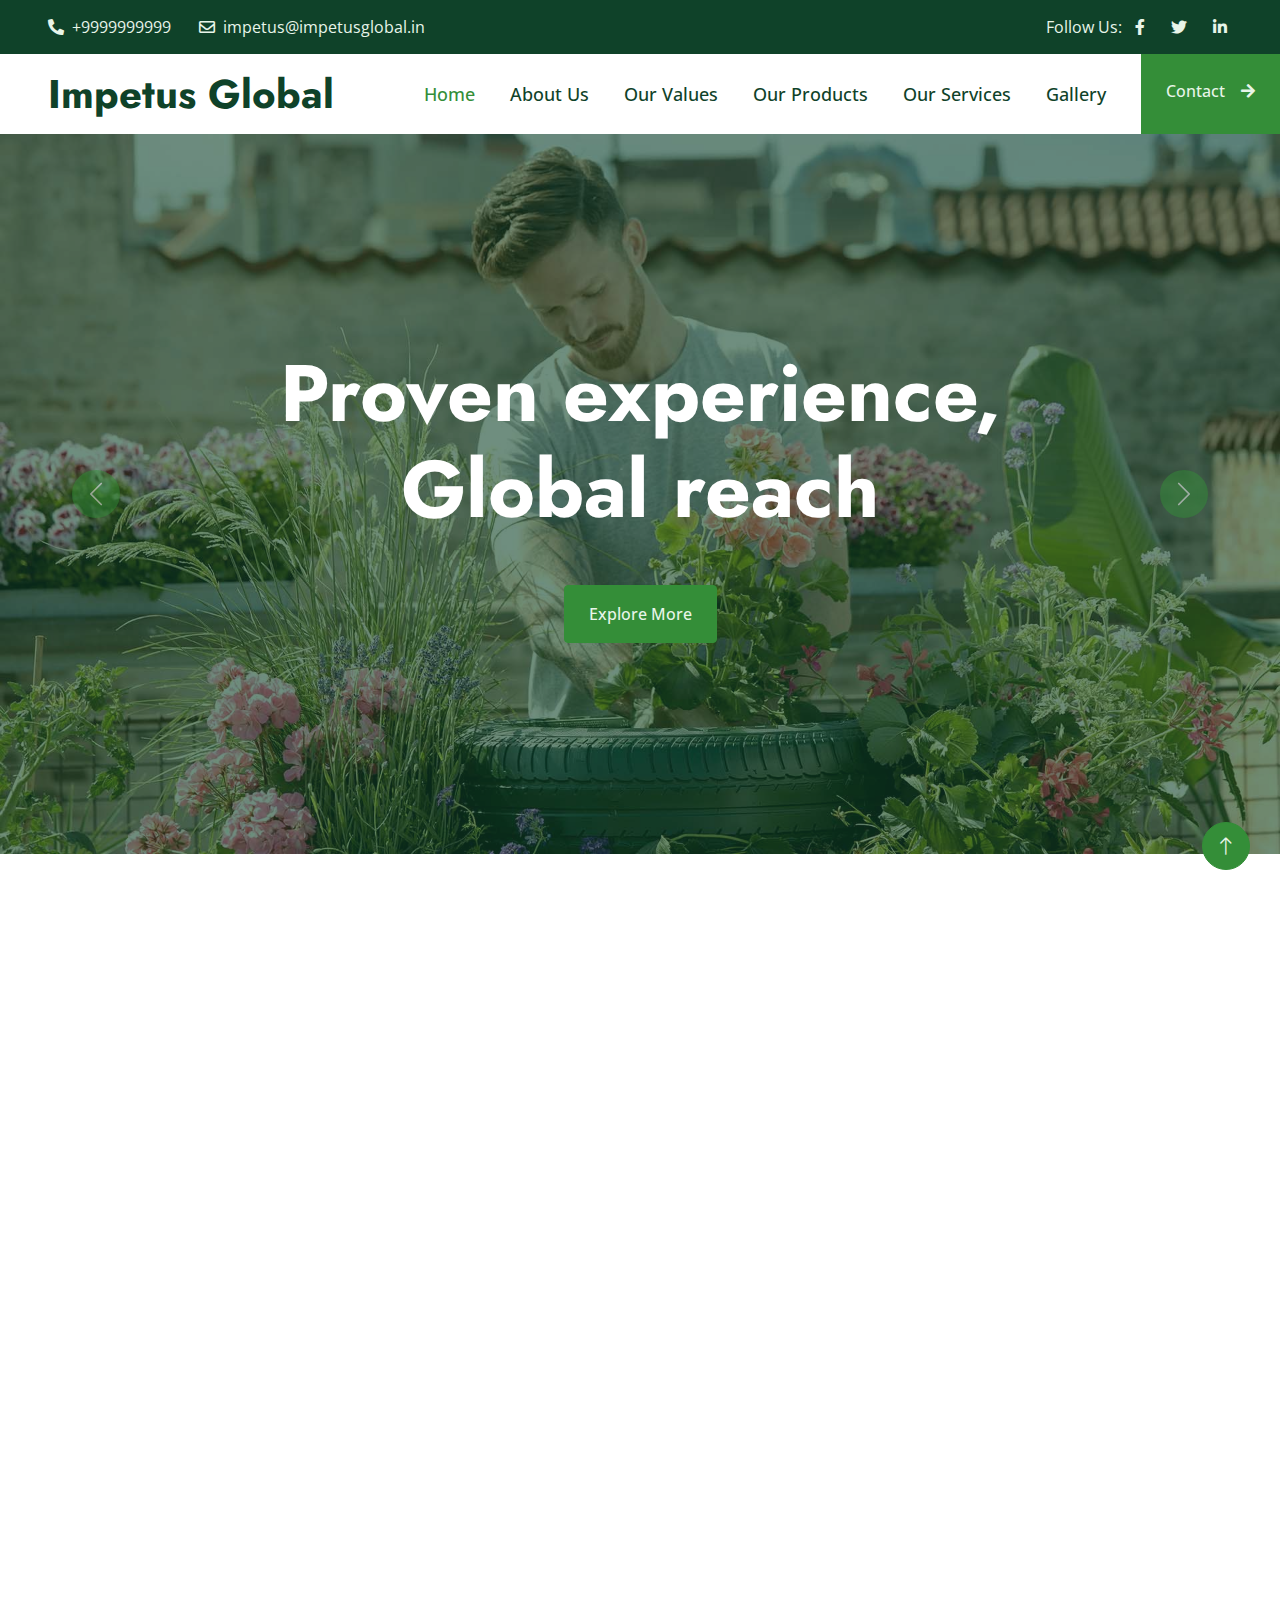
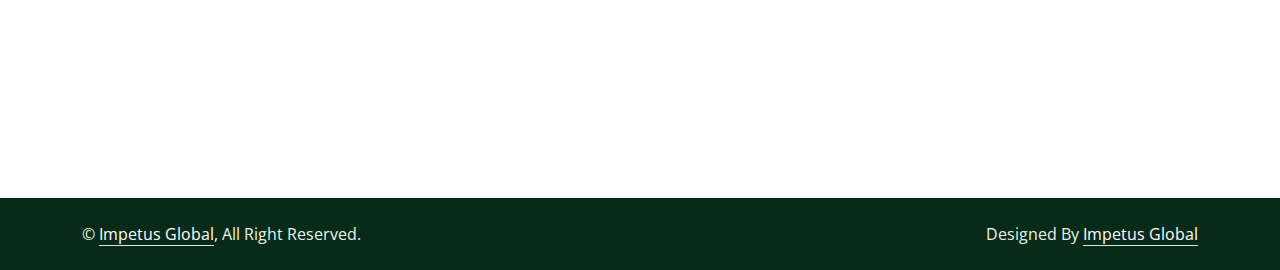
==== commit 740bc4fe: "changes in html" ====
--- a/index.html
+++ b/index.html
@@ -80,6 +80,7 @@
                 <a href="index.html" class="nav-item nav-link active">Home</a>
                 <a href="about.html" class="nav-item nav-link">About Us</a>
 				<a href="values.html" class="nav-item nav-link">Our Values</a>
+                <a href="products.html" class="nav-item nav-link">Our Products</a>
                 <a href="service.html" class="nav-item nav-link">Our Services</a>
                 <a href="gallery.html" class="nav-item nav-link">Gallery</a>
                 <!--<div class="nav-item dropdown">
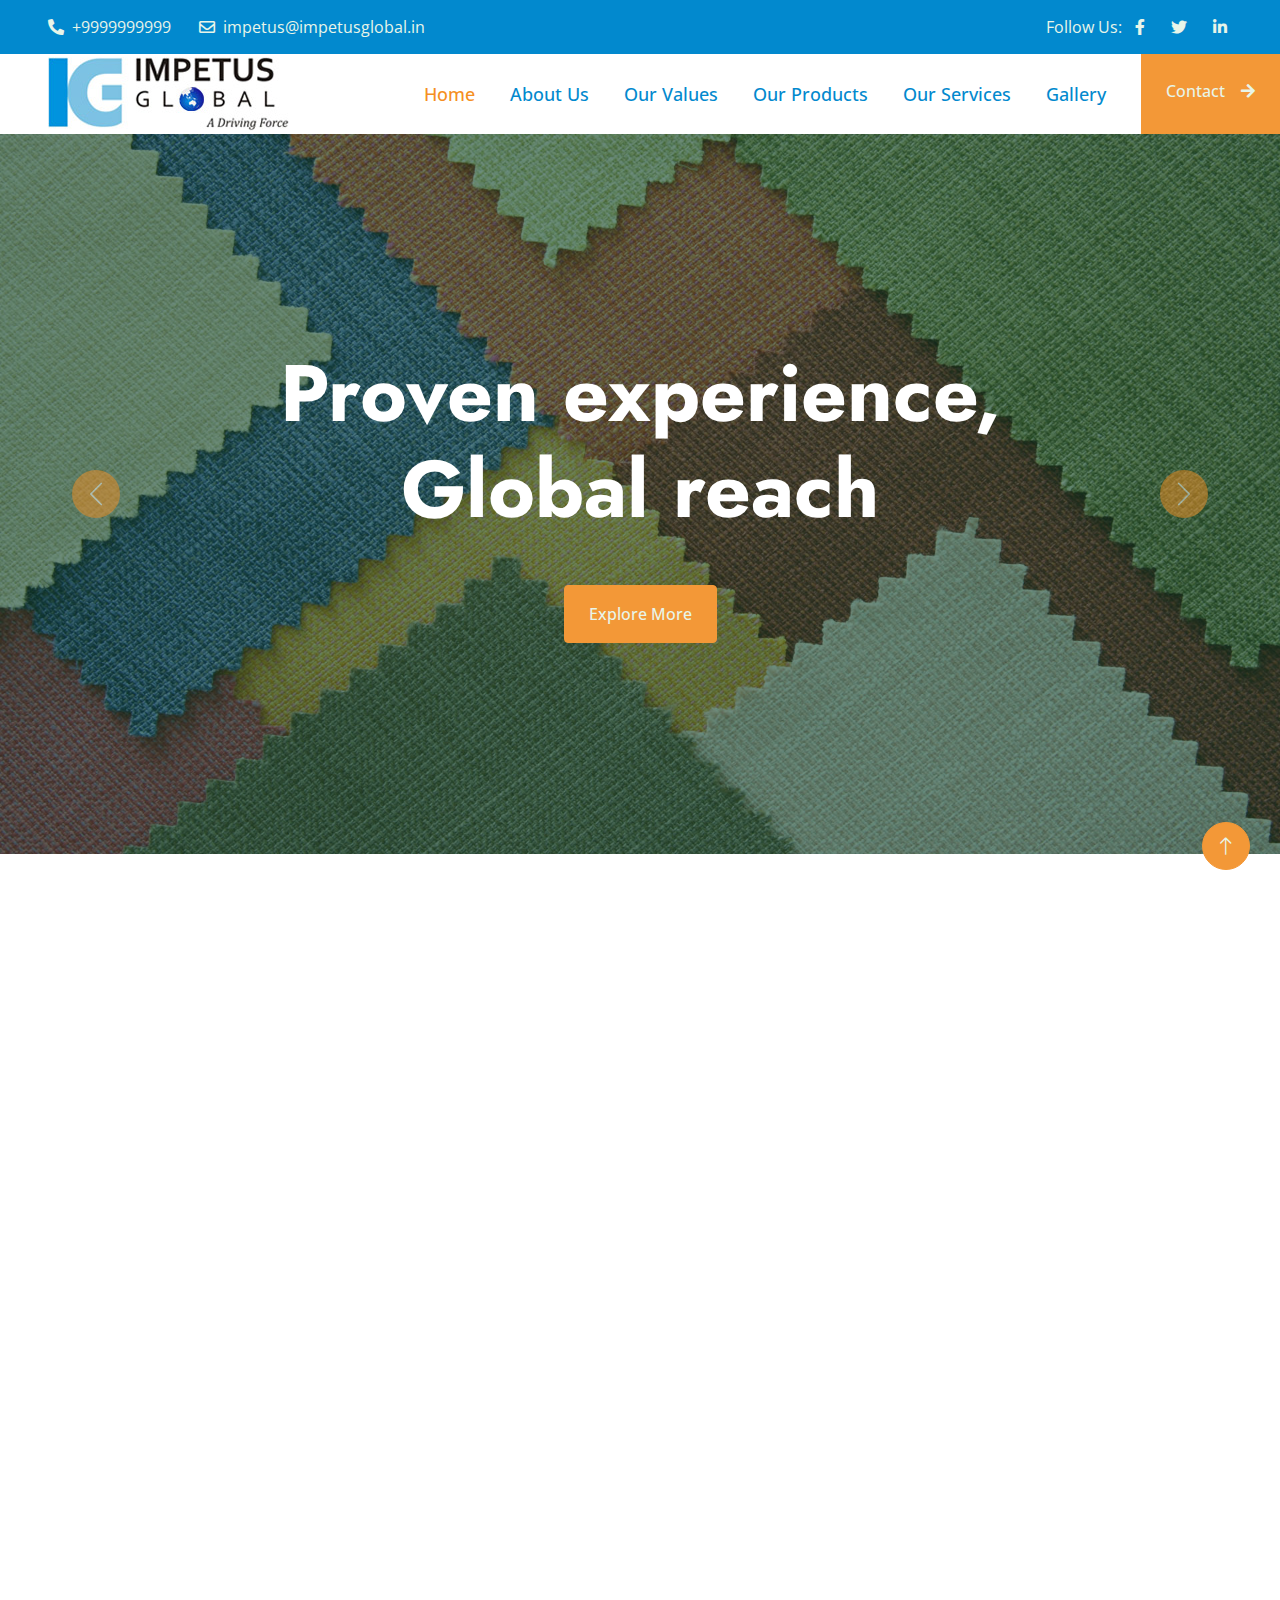
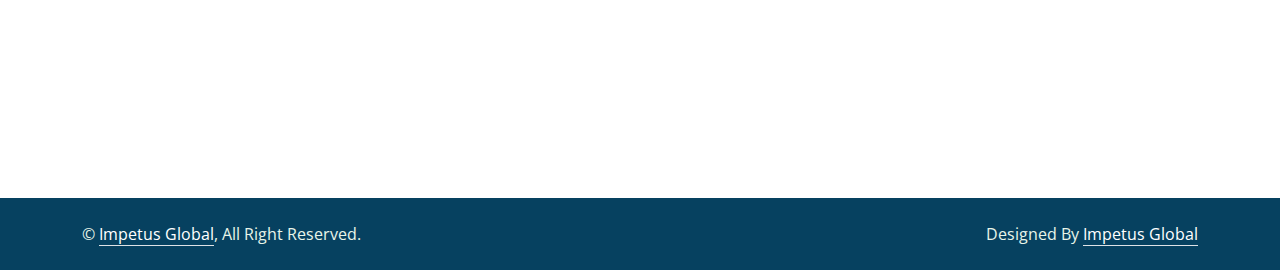
==== commit 415bf498: "logo added" ====
--- a/index.html
+++ b/index.html
@@ -70,7 +70,8 @@
     <!-- Navbar Start -->
     <nav class="navbar navbar-expand-lg bg-white navbar-light sticky-top p-0">
         <a href="index.html" class="navbar-brand d-flex align-items-center px-4 px-lg-5">
-            <h1 class="m-0">Impetus Global</h1>
+            <img class="" src="img/logo/logo.jpg" alt="">
+            <!--<h1 class="m-0">Impetus Global</h1>-->
         </a>
         <button type="button" class="navbar-toggler me-4" data-bs-toggle="collapse" data-bs-target="#navbarCollapse">
             <span class="navbar-toggler-icon"></span>
